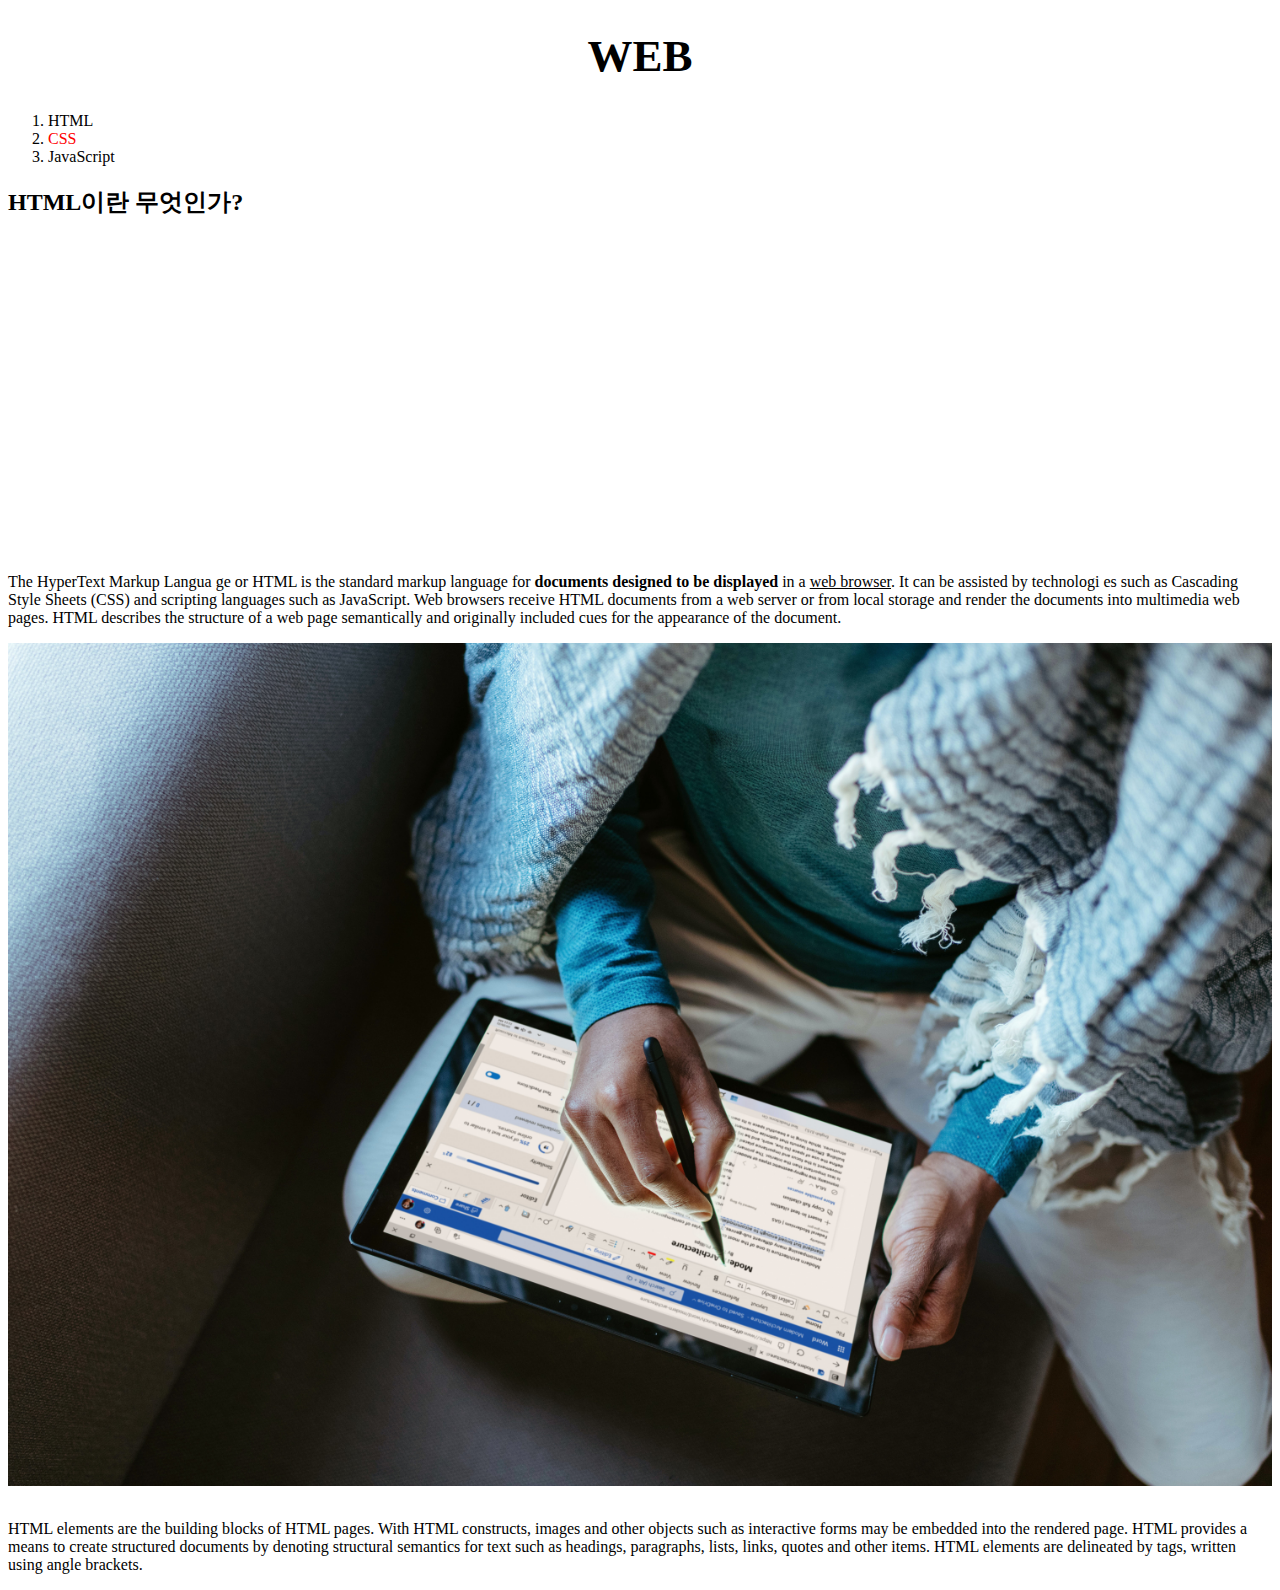
==== 1.html @ ff1e9d20 "CSS 기본문법,속성,선택자 배우기" ====
<!doctype html>
<html>
<head>
  <title>WEB1 - HTML</title>
  <meta charset="utf-8">
  <style>
  #active {
    color:red;
  }
  .saw{
    color:gray;
  }
  a {
    color:black;
    text-decoration: none;
  }
  h1 {
    font-size:45px;
    text-align: center;
  }
  </style>
  <!-- Global site tag (gtag.js) - Google Analytics -->
<script async src="https://www.googletagmanager.com/gtag/js?id=G-F13G08YEY1"></script>
<script>
  window.dataLayer = window.dataLayer || [];
  function gtag(){dataLayer.push(arguments);}
  gtag('js', new Date());

  gtag('config', 'G-F13G08YEY1');
</script>
</head>
<body>
  <h1><a href="index.html">WEB</a></h1>
  <ol>
    <li><a href="1.html">HTML</a></li>
    <li><a href="2.html" class=" " id="active">CSS</a></li>
    <li><a href="3.html">JavaScript</a></li>
  </ol>
  <h2>HTML이란 무엇인가?</h2>
  <p>
    <iframe width="560" height="315"
    src="https://www.youtube.com/embed/jSJM9iOiQ1g"
    title="YouTube video player" frameborder="0"
    allow="accelerometer; autoplay; clipboard-write; encry
    pted-media; gyroscope; picture-in-picture" allowfullscreen></iframe>
  </p>
  <p><a href="https://www.w3.org/TR/2017/REC-html52-20171214/" targe
  t="_blank" title="html5 speicification">The HyperText Markup Langua
  ge or HTML</a> is the standard markup language for <strong>documents designed
   to be displayed</strong> in a <u>web browser</u>. It can be assisted by technologi
   es such as Cascading Style Sheets (CSS) and scripting languages
   such as JavaScript. Web browsers receive HTML documents from a
   web server or from local storage and render the documents into
    multimedia web pages. HTML describes the structure of a web
    page semantically and originally included cues for the appearance of the document.
  </p>
  <img src="cording.jpg" width="100%">
  <p style="margin-top:30px;">
  HTML elements are the building blocks of HTML pages. With
  HTML constructs, images and other objects such as interactive
  forms may be embedded into the rendered page. HTML provides a
  means to create structured documents by denoting structural
  semantics for text such as headings, paragraphs, lists, links,
  quotes and other items. HTML elements are delineated by tags,
  written using angle brackets.</p>
  <p>
    <div id="disqus_thread"></div>
    <script>
        /**
        *  RECOMMENDED CONFIGURATION VARIABLES: EDIT AND UNCOMMENT THE SECTION BELOW TO INSERT DYNAMIC VALUES FROM YOUR PLATFORM OR CMS.
        *  LEARN WHY DEFINING THESE VARIABLES IS IMPORTANT: https://disqus.com/admin/universalcode/#configuration-variables    */
        /*
        var disqus_config = function () {
        this.page.url = PAGE_URL;  // Replace PAGE_URL with your page's canonical URL variable
        this.page.identifier = PAGE_IDENTIFIER; // Replace PAGE_IDENTIFIER with your page's unique identifier variable
        };
        */
        (function() { // DON'T EDIT BELOW THIS LINE
        var d = document, s = d.createElement('script');
        s.src = 'https://web1-tm8gyzis5x.disqus.com/embed.js';
        s.setAttribute('data-timestamp', +new Date());
        (d.head || d.body).appendChild(s);
        })();
    </script>
    <noscript>Please enable JavaScript to view the <a href="https://disqus.com/?ref_noscript">comments powered by Disqus.</a></noscript>
  </p>
  <!--Start of Tawk.to Script-->
<script type="text/javascript">
var Tawk_API=Tawk_API||{}, Tawk_LoadStart=new Date();
(function(){
var s1=document.createElement("script"),s0=document.getElementsByTagName("script")[0];
s1.async=true;
s1.src='https://embed.tawk.to/62307f5fa34c2456412b25dc/1fu6n33t5';
s1.charset='UTF-8';
s1.setAttribute('crossorigin','*');
s0.parentNode.insertBefore(s1,s0);
})();
</script>
<!--End of Tawk.to Script-->
</body>
</html>
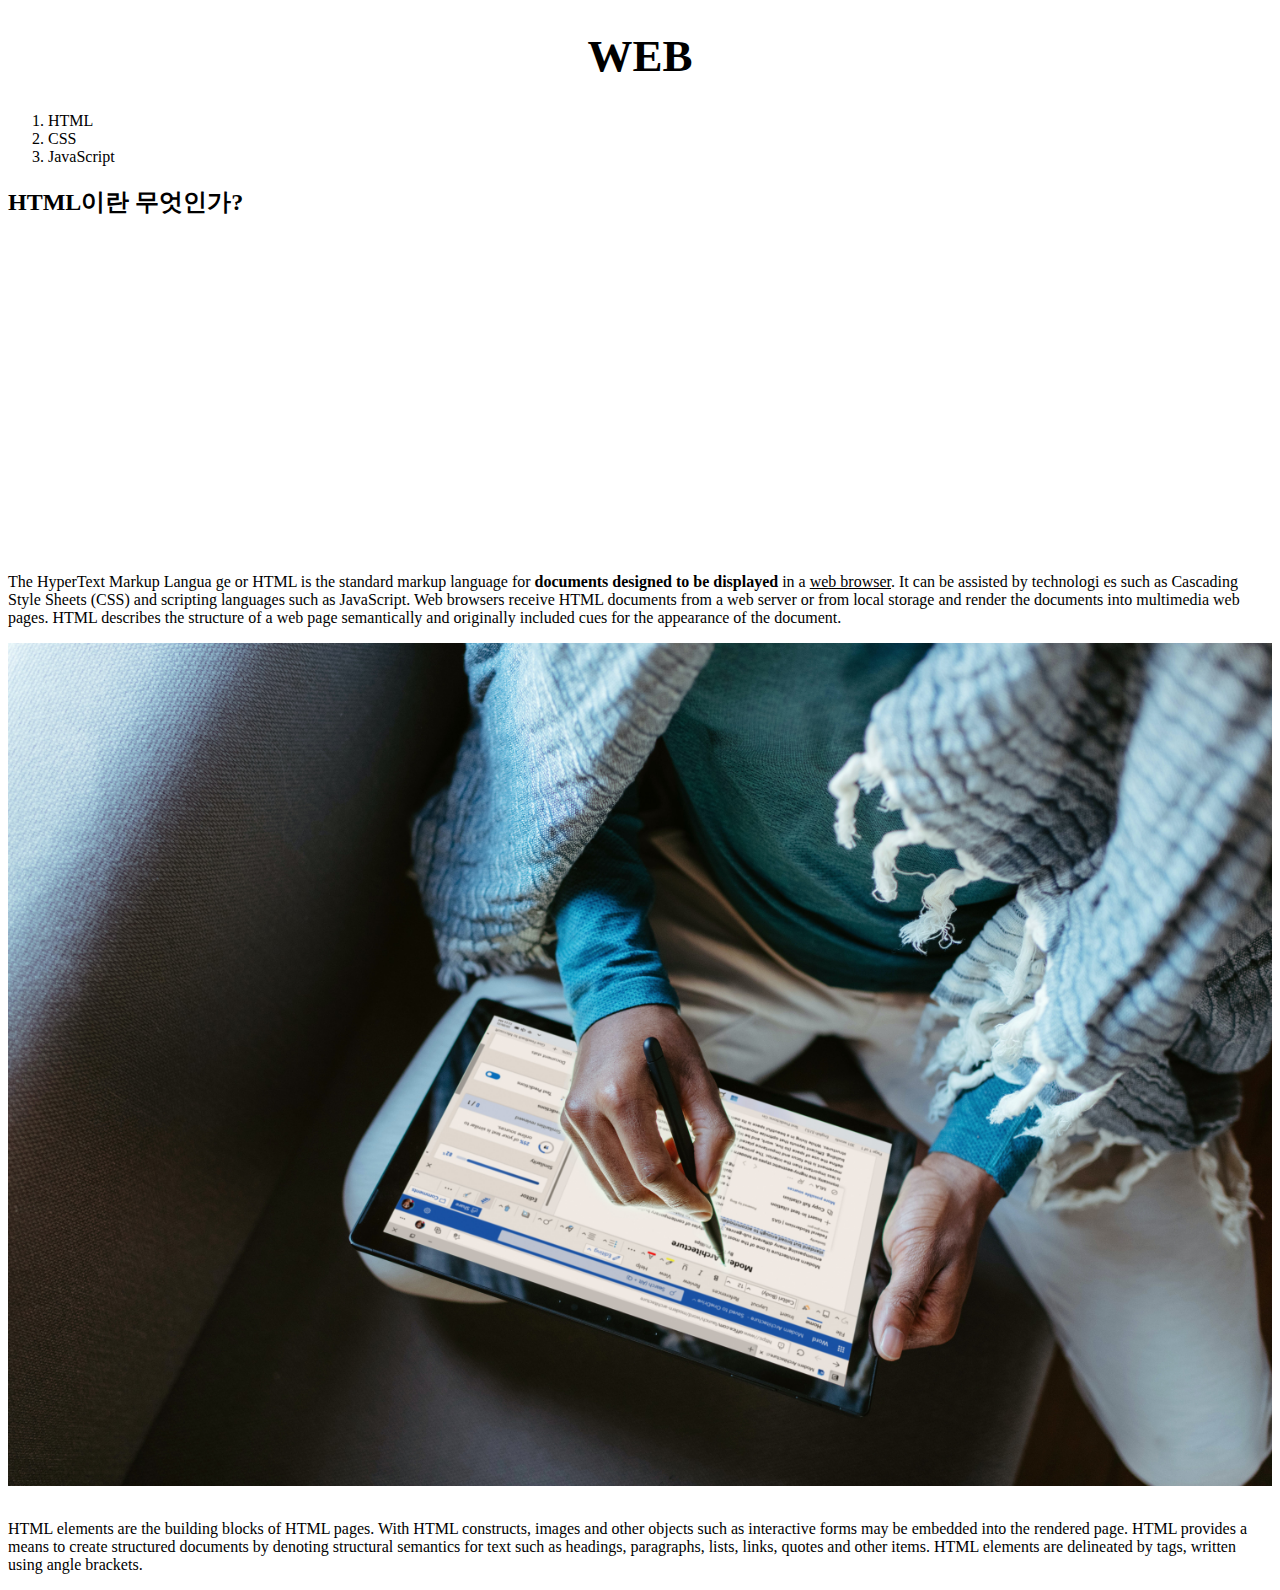
==== commit 5bb0230a: "CSS-2.html에 박스모델과 그리드 사용하기" ====
--- a/1.html
+++ b/1.html
@@ -4,12 +4,6 @@
   <title>WEB1 - HTML</title>
   <meta charset="utf-8">
   <style>
-  #active {
-    color:red;
-  }
-  .saw{
-    color:gray;
-  }
   a {
     color:black;
     text-decoration: none;
@@ -33,7 +27,7 @@
   <h1><a href="index.html">WEB</a></h1>
   <ol>
     <li><a href="1.html">HTML</a></li>
-    <li><a href="2.html" class=" " id="active">CSS</a></li>
+    <li><a href="2.html">CSS</a></li>
     <li><a href="3.html">JavaScript</a></li>
   </ol>
   <h2>HTML이란 무엇인가?</h2>
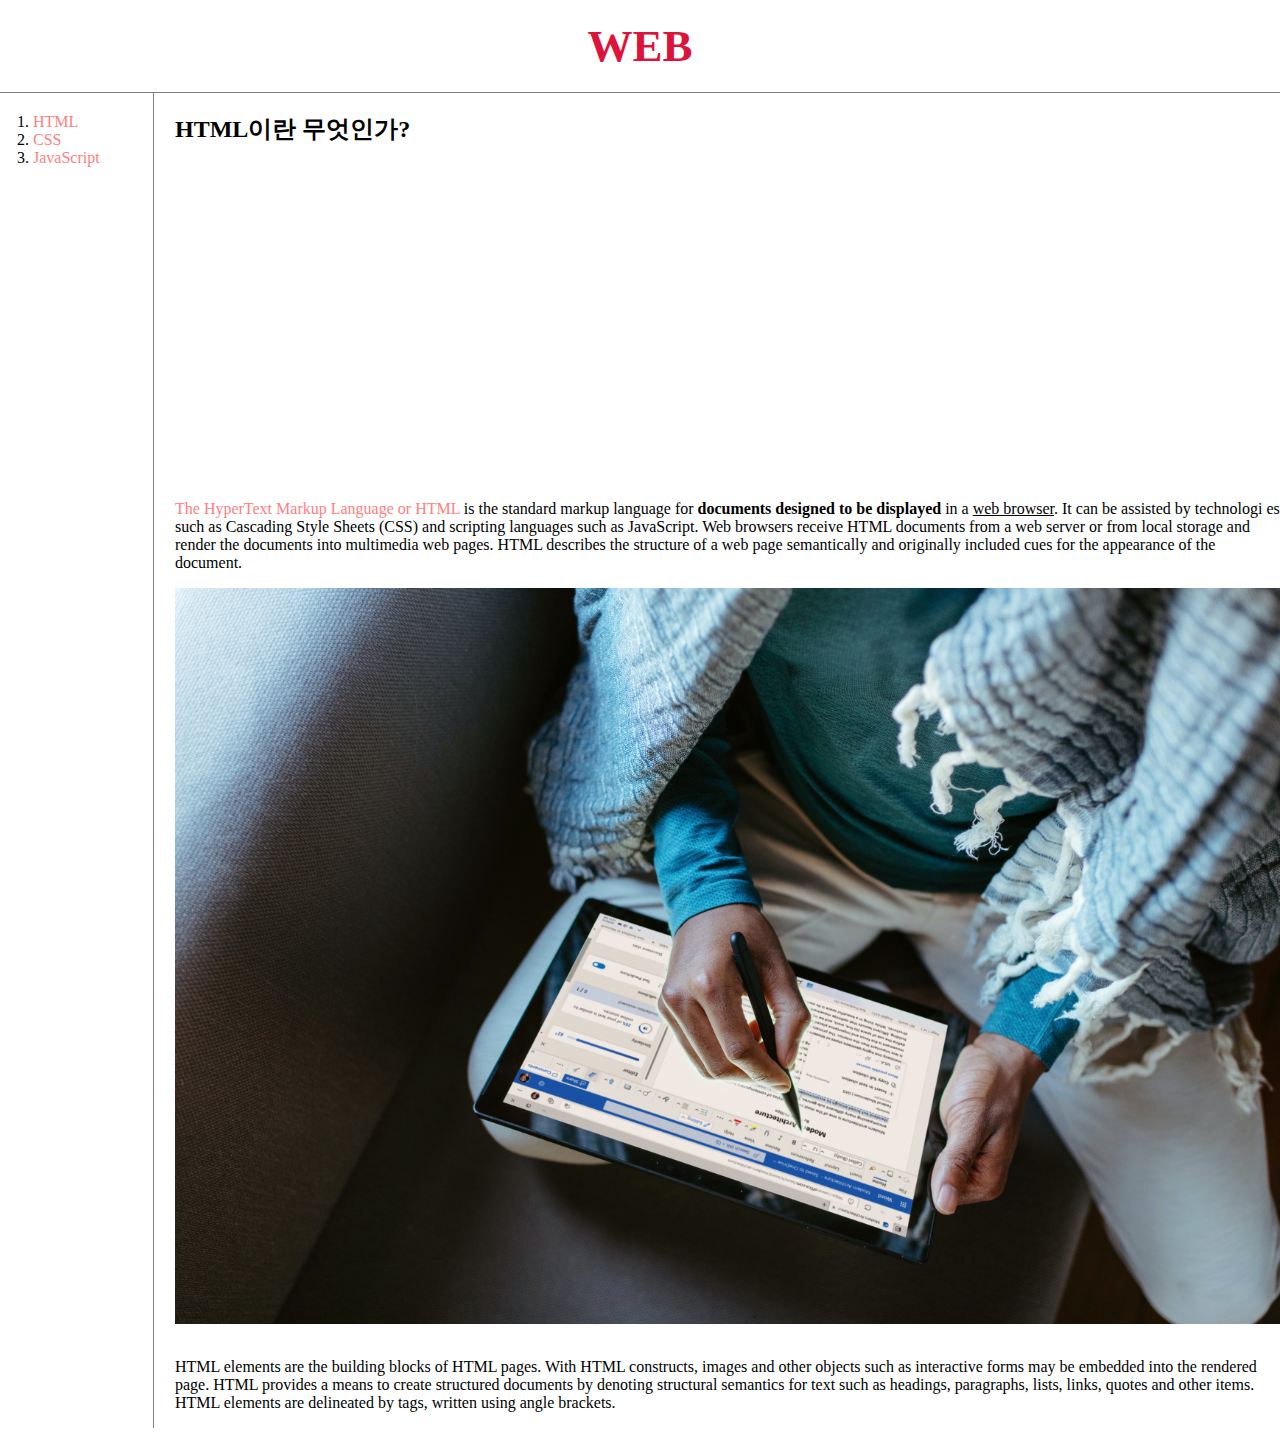
==== commit a78fd984: "CSS-미디어쿼리 및 stylesheet를 활용한 style 적용" ====
--- a/1.html
+++ b/1.html
@@ -3,16 +3,7 @@
 <head>
   <title>WEB1 - HTML</title>
   <meta charset="utf-8">
-  <style>
-  a {
-    color:black;
-    text-decoration: none;
-  }
-  h1 {
-    font-size:45px;
-    text-align: center;
-  }
-  </style>
+  <link rel="stylesheet" href="style.css"
   <!-- Global site tag (gtag.js) - Google Analytics -->
 <script async src="https://www.googletagmanager.com/gtag/js?id=G-F13G08YEY1"></script>
 <script>
@@ -25,39 +16,42 @@
 </head>
 <body>
   <h1><a href="index.html">WEB</a></h1>
-  <ol>
-    <li><a href="1.html">HTML</a></li>
-    <li><a href="2.html">CSS</a></li>
-    <li><a href="3.html">JavaScript</a></li>
-  </ol>
-  <h2>HTML이란 무엇인가?</h2>
-  <p>
-    <iframe width="560" height="315"
-    src="https://www.youtube.com/embed/jSJM9iOiQ1g"
-    title="YouTube video player" frameborder="0"
-    allow="accelerometer; autoplay; clipboard-write; encry
-    pted-media; gyroscope; picture-in-picture" allowfullscreen></iframe>
-  </p>
-  <p><a href="https://www.w3.org/TR/2017/REC-html52-20171214/" targe
-  t="_blank" title="html5 speicification">The HyperText Markup Langua
-  ge or HTML</a> is the standard markup language for <strong>documents designed
-   to be displayed</strong> in a <u>web browser</u>. It can be assisted by technologi
-   es such as Cascading Style Sheets (CSS) and scripting languages
-   such as JavaScript. Web browsers receive HTML documents from a
-   web server or from local storage and render the documents into
-    multimedia web pages. HTML describes the structure of a web
-    page semantically and originally included cues for the appearance of the document.
-  </p>
-  <img src="cording.jpg" width="100%">
-  <p style="margin-top:30px;">
-  HTML elements are the building blocks of HTML pages. With
-  HTML constructs, images and other objects such as interactive
-  forms may be embedded into the rendered page. HTML provides a
-  means to create structured documents by denoting structural
-  semantics for text such as headings, paragraphs, lists, links,
-  quotes and other items. HTML elements are delineated by tags,
-  written using angle brackets.</p>
-  <p>
+  <div id="grid">
+    <ol>
+      <li><a href="1.html">HTML</a></li>
+      <li><a href="2.html">CSS</a></li>
+      <li><a href="3.html">JavaScript</a></li>
+    </ol>
+    <div id="article">
+      <h2>HTML이란 무엇인가?</h2>
+      <p>
+        <iframe width="560" height="315"
+        src="https://www.youtube.com/embed/jSJM9iOiQ1g"
+        title="YouTube video player" frameborder="0"
+        allow="accelerometer; autoplay; clipboard-write; encry
+        pted-media; gyroscope; picture-in-picture" allowfullscreen></iframe>
+      </p>
+      <p><a href="https://www.w3.org/TR/2017/REC-html52-20171214/" targe
+      t="_blank" title="html5 speicification">The HyperText Markup Language or HTML</a> is the standard markup language for <strong>documents designed
+       to be displayed</strong> in a <u>web browser</u>. It can be assisted by technologi
+       es such as Cascading Style Sheets (CSS) and scripting languages
+       such as JavaScript. Web browsers receive HTML documents from a
+       web server or from local storage and render the documents into
+        multimedia web pages. HTML describes the structure of a web
+        page semantically and originally included cues for the appearance of the document.
+      </p>
+      <img src="cording.jpg" width="100%">
+      <p style="margin-top:30px;">
+      HTML elements are the building blocks of HTML pages. With
+      HTML constructs, images and other objects such as interactive
+      forms may be embedded into the rendered page. HTML provides a
+      means to create structured documents by denoting structural
+      semantics for text such as headings, paragraphs, lists, links,
+      quotes and other items. HTML elements are delineated by tags,
+      written using angle brackets.</p>
+      <p>
+    </div>
+  </div>
     <div id="disqus_thread"></div>
     <script>
         /**
--- a/style.css
+++ b/style.css
@@ -0,0 +1,45 @@
+body{
+  margin:0;
+}
+  a {
+    color:#ff8080
+;
+    text-decoration: none;
+  }
+  h1 {
+    font-size:45px;
+    text-align: center;
+    border-bottom:1px solid gray;
+    margin:0;
+    padding:20px;
+  }
+  h1 a{
+    color:crimson;
+  }
+  ol {
+    border-right:1px solid gray;
+    width:100px;
+    margin:0px;
+    padding:20px;
+  }
+  #grid{
+    display: grid;
+    grid-template-columns: 150px 1fr;
+  }
+  #grid ol{
+    padding-left:33px;
+  }
+  #grid #article{
+    padding-left:25px;
+  }
+  @media(max-width:800px){
+    #grid{
+      display: block;
+    }
+    ol {
+      border-right:none;
+    }
+    h1 {
+      border-bottom:none;
+    }
+  }
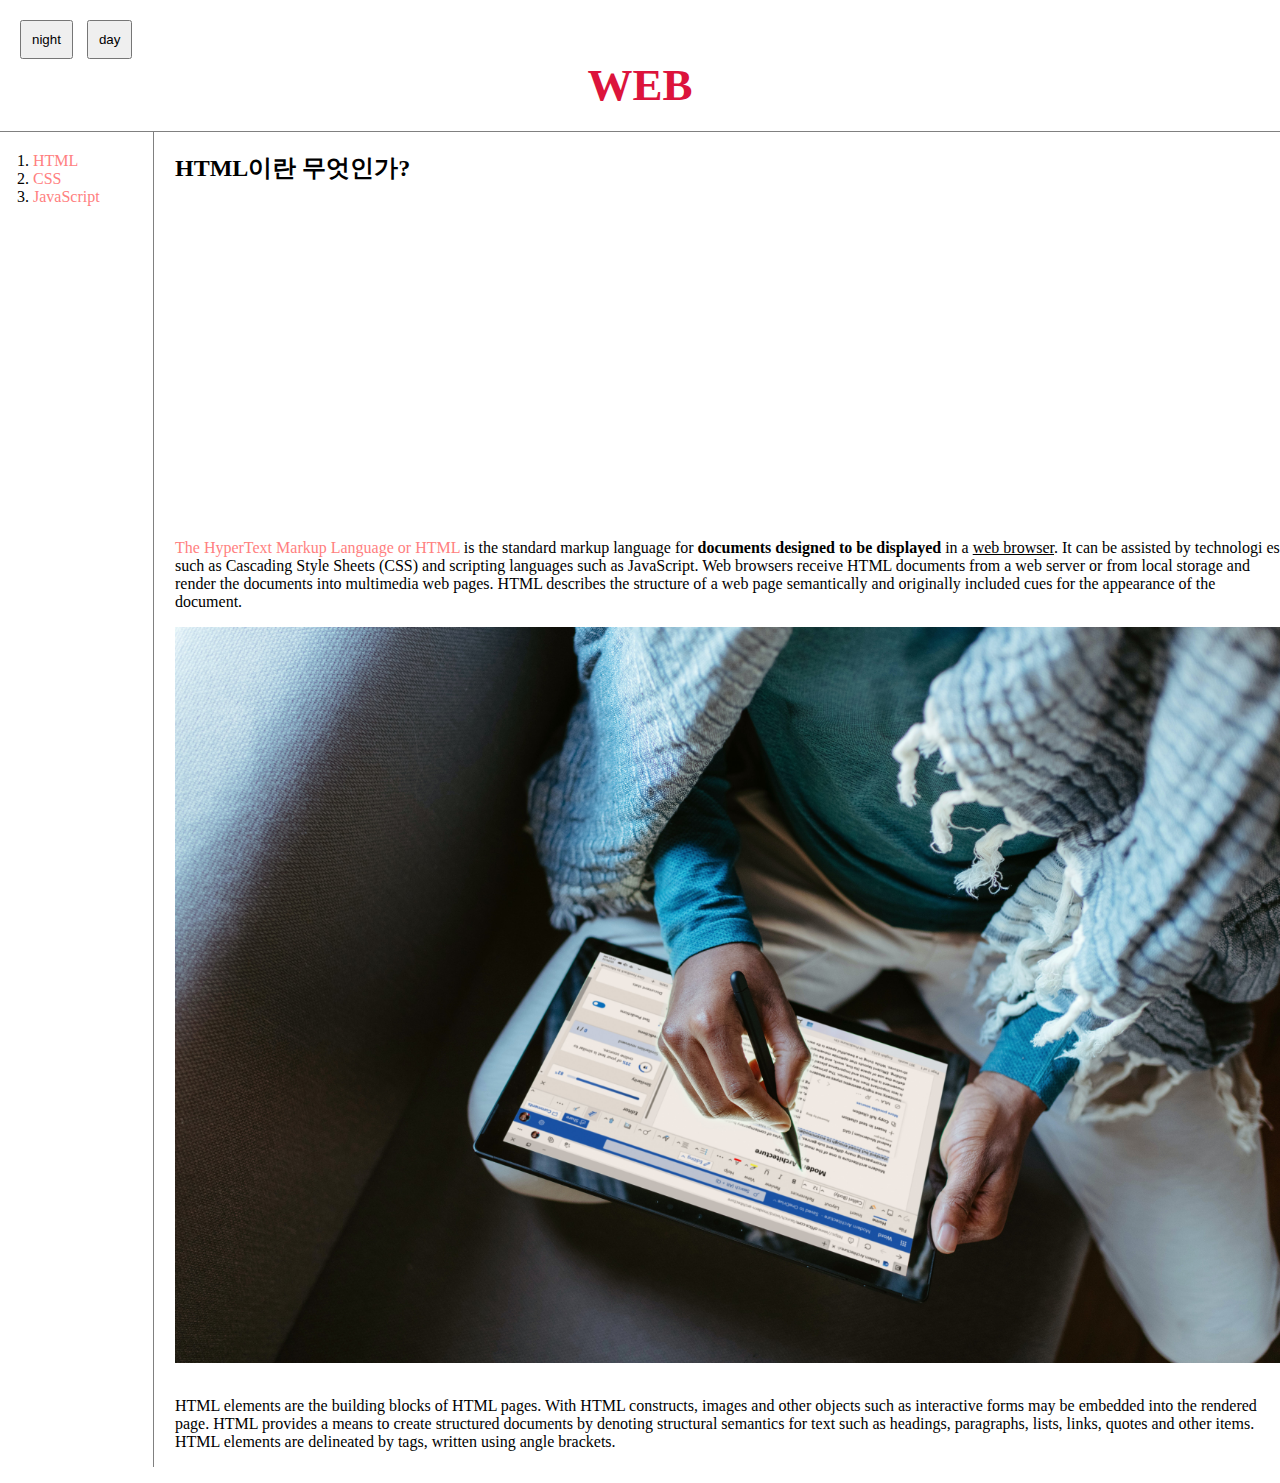
==== commit c4599817: "day/night 버튼 활성화" ====
--- a/1.html
+++ b/1.html
@@ -15,6 +15,8 @@
 </script>
 </head>
 <body>
+  <input class="night" type="button" value="night" onclick="document.querySelector('body').style.backgroundColor='black'; document.querySelector('body').style.color='white';">
+  <input class="day" type="button" value="day" onclick="document.querySelector('body').style.backgroundColor='white'; document.querySelector('body').style.color='black';">
   <h1><a href="index.html">WEB</a></h1>
   <div id="grid">
     <ol>
--- a/style.css
+++ b/style.css
@@ -2,9 +2,8 @@
   margin:0;
 }
   a {
-    color:#ff8080
-;
-    text-decoration: none;
+    color:#ff8080;
+    text-decoration:none;
   }
   h1 {
     font-size:45px;
@@ -12,8 +11,9 @@
     border-bottom:1px solid gray;
     margin:0;
     padding:20px;
+    padding-top:0px;
   }
-  h1 a{
+  h1 a {
     color:crimson;
   }
   ol {
@@ -22,6 +22,19 @@
     margin:0px;
     padding:20px;
   }
+  .night{
+    padding: 10px;
+    margin: 20px;
+    margin-left: 20px;
+    margin-right: 10px;
+    margin-bottom: 0px;
+  }
+  .day{
+    padding: 10px;
+    margin: 20px;
+    margin-left: 0;
+    margin-bottom: 0px;
+    }
   #grid{
     display: grid;
     grid-template-columns: 150px 1fr;
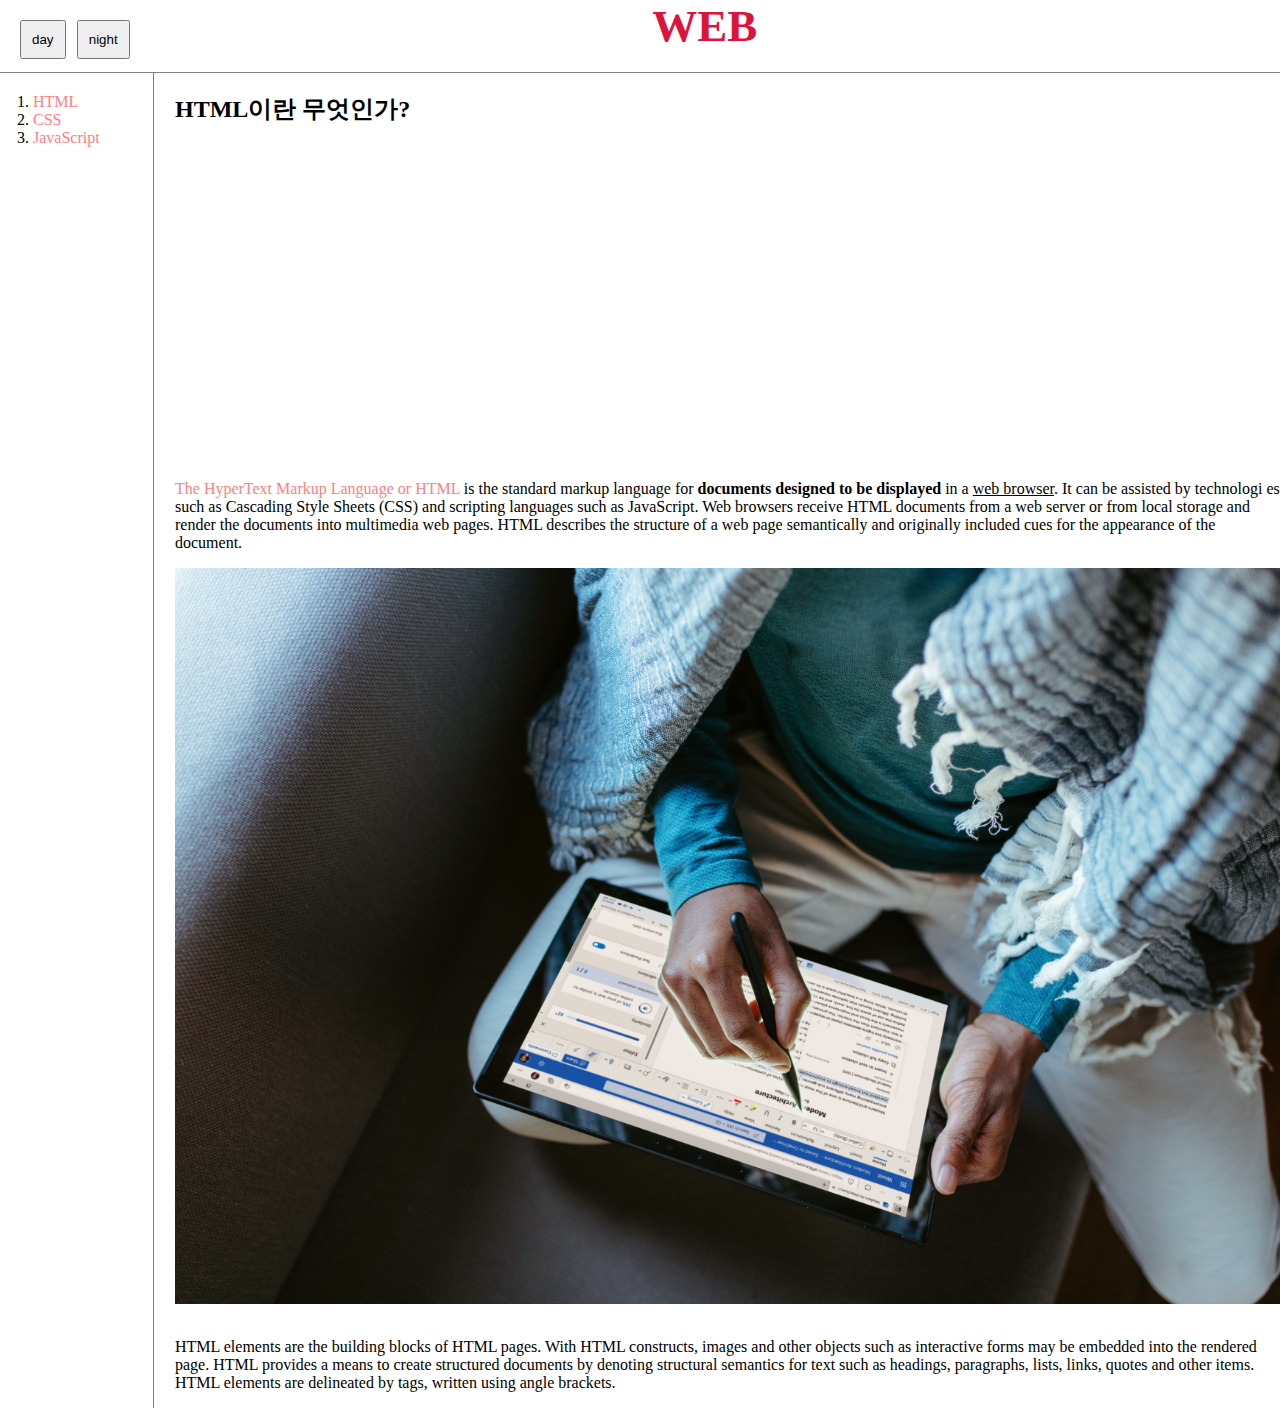
==== commit 70576036: "day/night 박스 위치 정렬" ====
--- a/1.html
+++ b/1.html
@@ -15,9 +15,8 @@
 </script>
 </head>
 <body>
-  <input class="night" type="button" value="night" onclick="document.querySelector('body').style.backgroundColor='black'; document.querySelector('body').style.color='white';">
-  <input class="day" type="button" value="day" onclick="document.querySelector('body').style.backgroundColor='white'; document.querySelector('body').style.color='black';">
-  <h1><a href="index.html">WEB</a></h1>
+  <h1><span><input class="day" type="button" value="day" onclick="document.querySelector('body').style.backgroundColor='white'; document.querySelector('body').style.color='black';">
+  <input class="night" type="button" value="night" onclick="document.querySelector('body').style.backgroundColor='black'; document.querySelector('body').style.color='white';"></span><a href="index.html">WEB</a></h1>
   <div id="grid">
     <ol>
       <li><a href="1.html">HTML</a></li>
--- a/style.css
+++ b/style.css
@@ -10,8 +10,11 @@
     text-align: center;
     border-bottom:1px solid gray;
     margin:0;
-    padding:20px;
+    padding: 20px;
     padding-top:0px;
+  }
+  span{
+    float:left;
   }
   h1 a {
     color:crimson;
@@ -22,14 +25,14 @@
     margin:0px;
     padding:20px;
   }
-  .night{
+  .day{
     padding: 10px;
     margin: 20px;
-    margin-left: 20px;
-    margin-right: 10px;
+    margin-left: 0px;
+    margin-right: 0px;
     margin-bottom: 0px;
   }
-  .day{
+  .night{
     padding: 10px;
     margin: 20px;
     margin-left: 0;
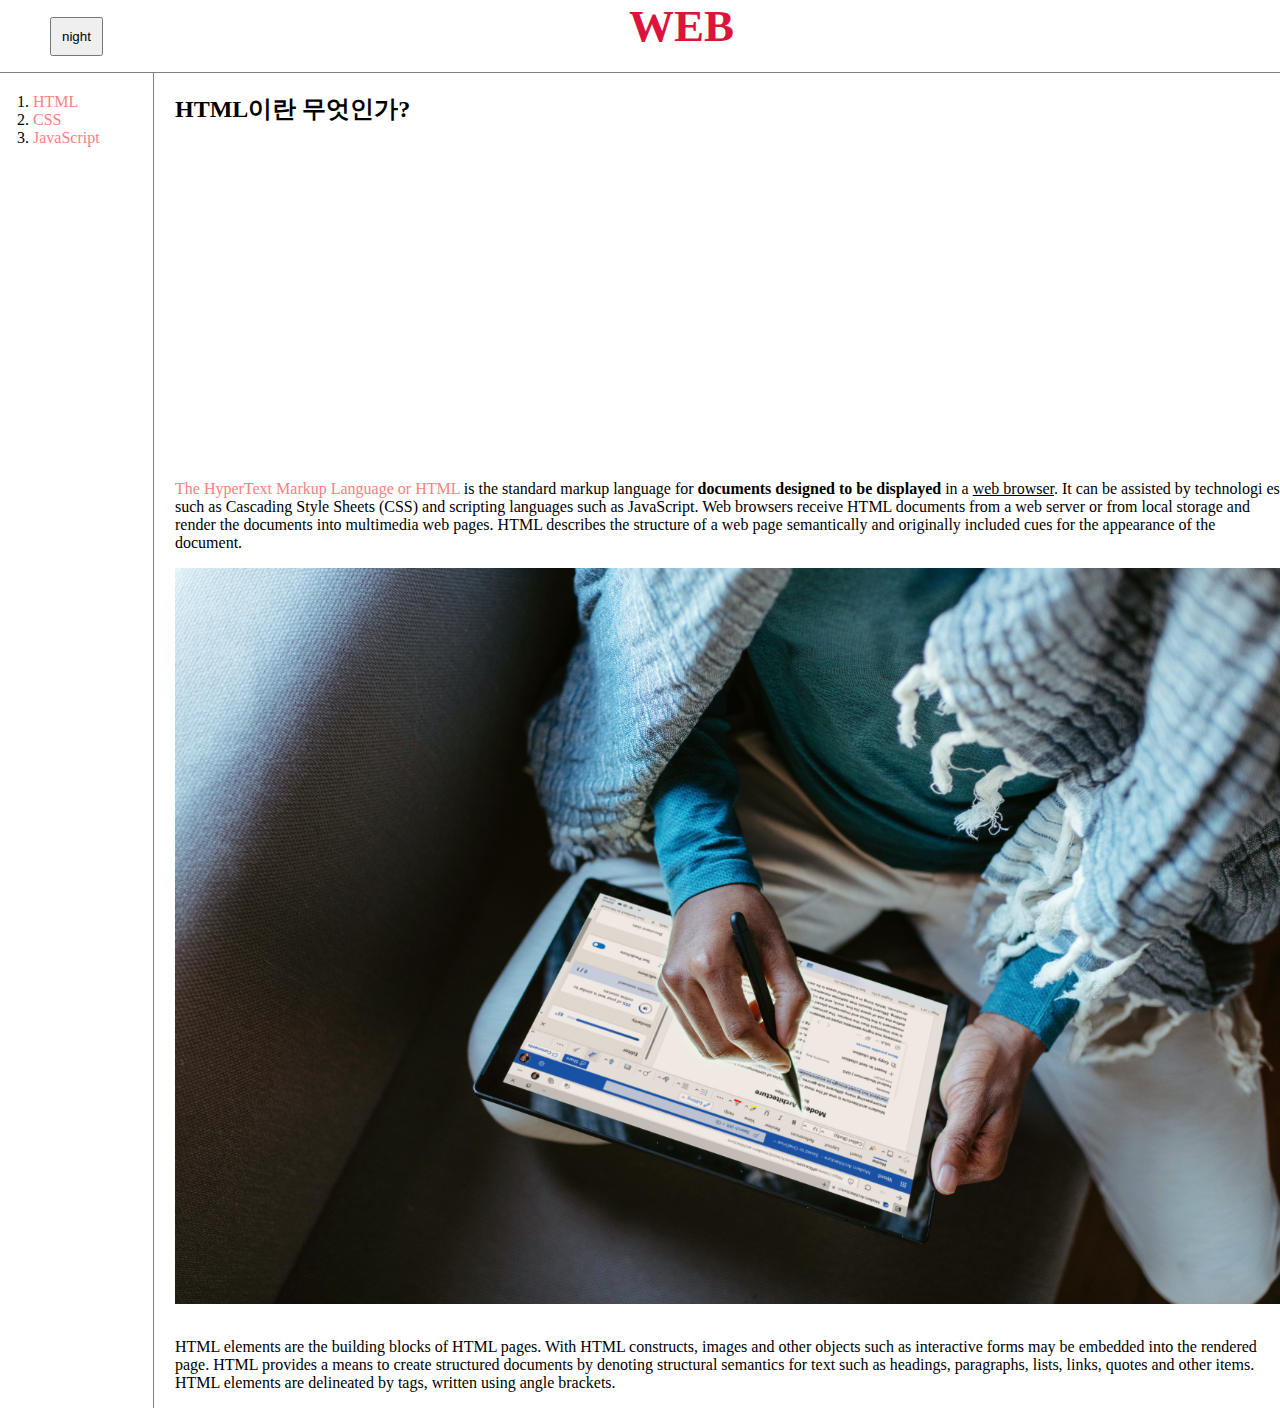
==== commit 8d46cd7b: "비교연산자와 조건문을 활용한 day/night 버튼 개선" ====
--- a/1.html
+++ b/1.html
@@ -15,8 +15,16 @@
 </script>
 </head>
 <body>
-  <h1><span><input class="day" type="button" value="day" onclick="document.querySelector('body').style.backgroundColor='white'; document.querySelector('body').style.color='black';">
-  <input class="night" type="button" value="night" onclick="document.querySelector('body').style.backgroundColor='black'; document.querySelector('body').style.color='white';"></span><a href="index.html">WEB</a></h1>
+  <h1><span>
+  <input id="night_day" type="button" value="night" onclick="
+    if(document.querySelector('#night_day').value === 'night'){
+      document.querySelector('body').style.backgroundColor='black'; document.querySelector('body').style.color='white';
+      document.querySelector('#night_day').value = 'day';
+    }  else {
+      document.querySelector('body').style.backgroundColor='white'; document.querySelector('body').style.color='black';
+      document.querySelector('#night_day').value = 'night';
+    }
+  "></span><a href="index.html">WEB</a></h1>
   <div id="grid">
     <ol>
       <li><a href="1.html">HTML</a></li>
--- a/style.css
+++ b/style.css
@@ -16,6 +16,13 @@
   span{
     float:left;
   }
+  input{
+    padding: 10px;
+    margin-top: 0px;
+    margin-left: 30px;
+    margin-right: 0px;
+    margin-bottom: 0px;
+  }
   h1 a {
     color:crimson;
   }
@@ -25,19 +32,6 @@
     margin:0px;
     padding:20px;
   }
-  .day{
-    padding: 10px;
-    margin: 20px;
-    margin-left: 0px;
-    margin-right: 0px;
-    margin-bottom: 0px;
-  }
-  .night{
-    padding: 10px;
-    margin: 20px;
-    margin-left: 0;
-    margin-bottom: 0px;
-    }
   #grid{
     display: grid;
     grid-template-columns: 150px 1fr;
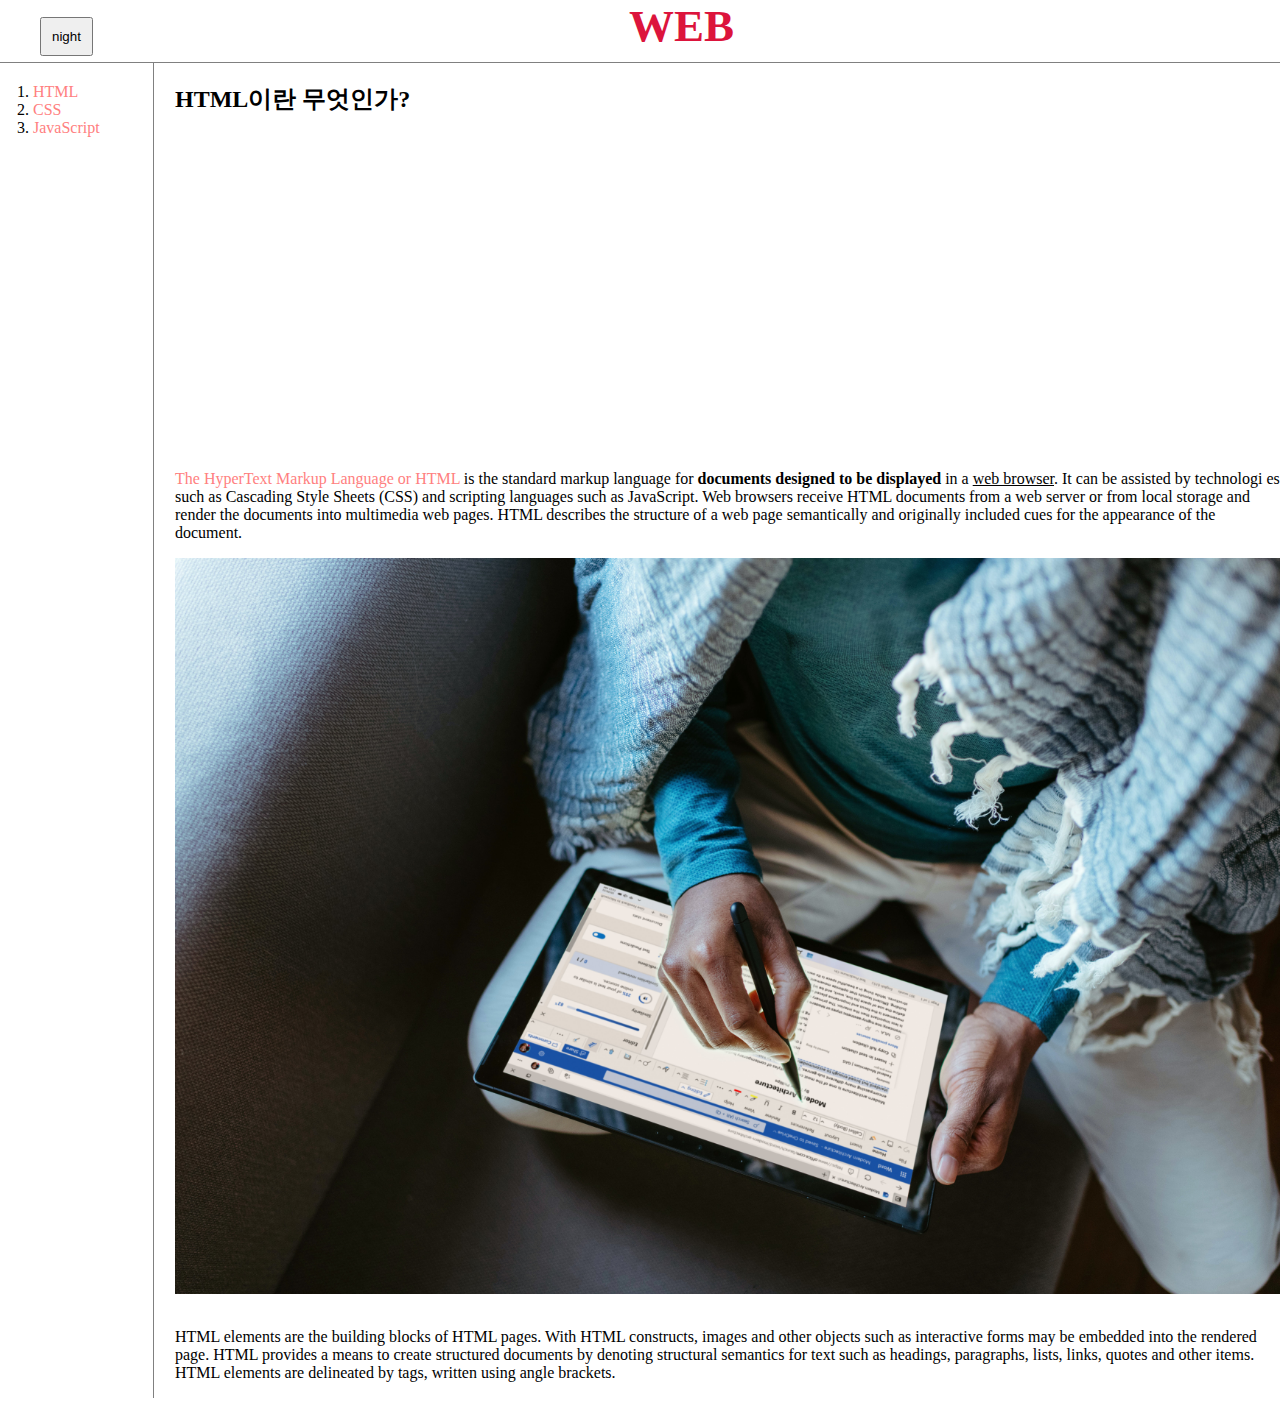
==== commit 32901212: "함수를 통한 day/night 버튼 리팩토링" ====
--- a/1.html
+++ b/1.html
@@ -16,13 +16,30 @@
 </head>
 <body>
   <h1><span>
-  <input id="night_day" type="button" value="night" onclick="
-    if(document.querySelector('#night_day').value === 'night'){
-      document.querySelector('body').style.backgroundColor='black'; document.querySelector('body').style.color='white';
-      document.querySelector('#night_day').value = 'day';
+  <input type="button" value="night" onclick="
+    var target = document.querySelector('body');
+    if(this.value === 'night'){
+      target.style.backgroundColor='black';
+      target.style.color='white';
+      this.value = 'day';
+
+      var alist = document.querySelectorAll('a');
+      var i = 0;
+      while(i < alist.length){
+          alist[i].style.color = 'powderblue';
+          i = i + 1;
+      }
     }  else {
-      document.querySelector('body').style.backgroundColor='white'; document.querySelector('body').style.color='black';
-      document.querySelector('#night_day').value = 'night';
+      target.style.backgroundColor='white';
+      target.style.color='black';
+      this.value = 'night';
+
+      var alist = document.querySelectorAll('a');
+      var i = 0;
+      while(i < alist.length){
+          alist[i].style.color = '#ff8080';
+          i = i + 1;
+      }
     }
   "></span><a href="index.html">WEB</a></h1>
   <div id="grid">
--- a/style.css
+++ b/style.css
@@ -10,7 +10,7 @@
     text-align: center;
     border-bottom:1px solid gray;
     margin:0;
-    padding: 20px;
+    padding: 10px;
     padding-top:0px;
   }
   span{
